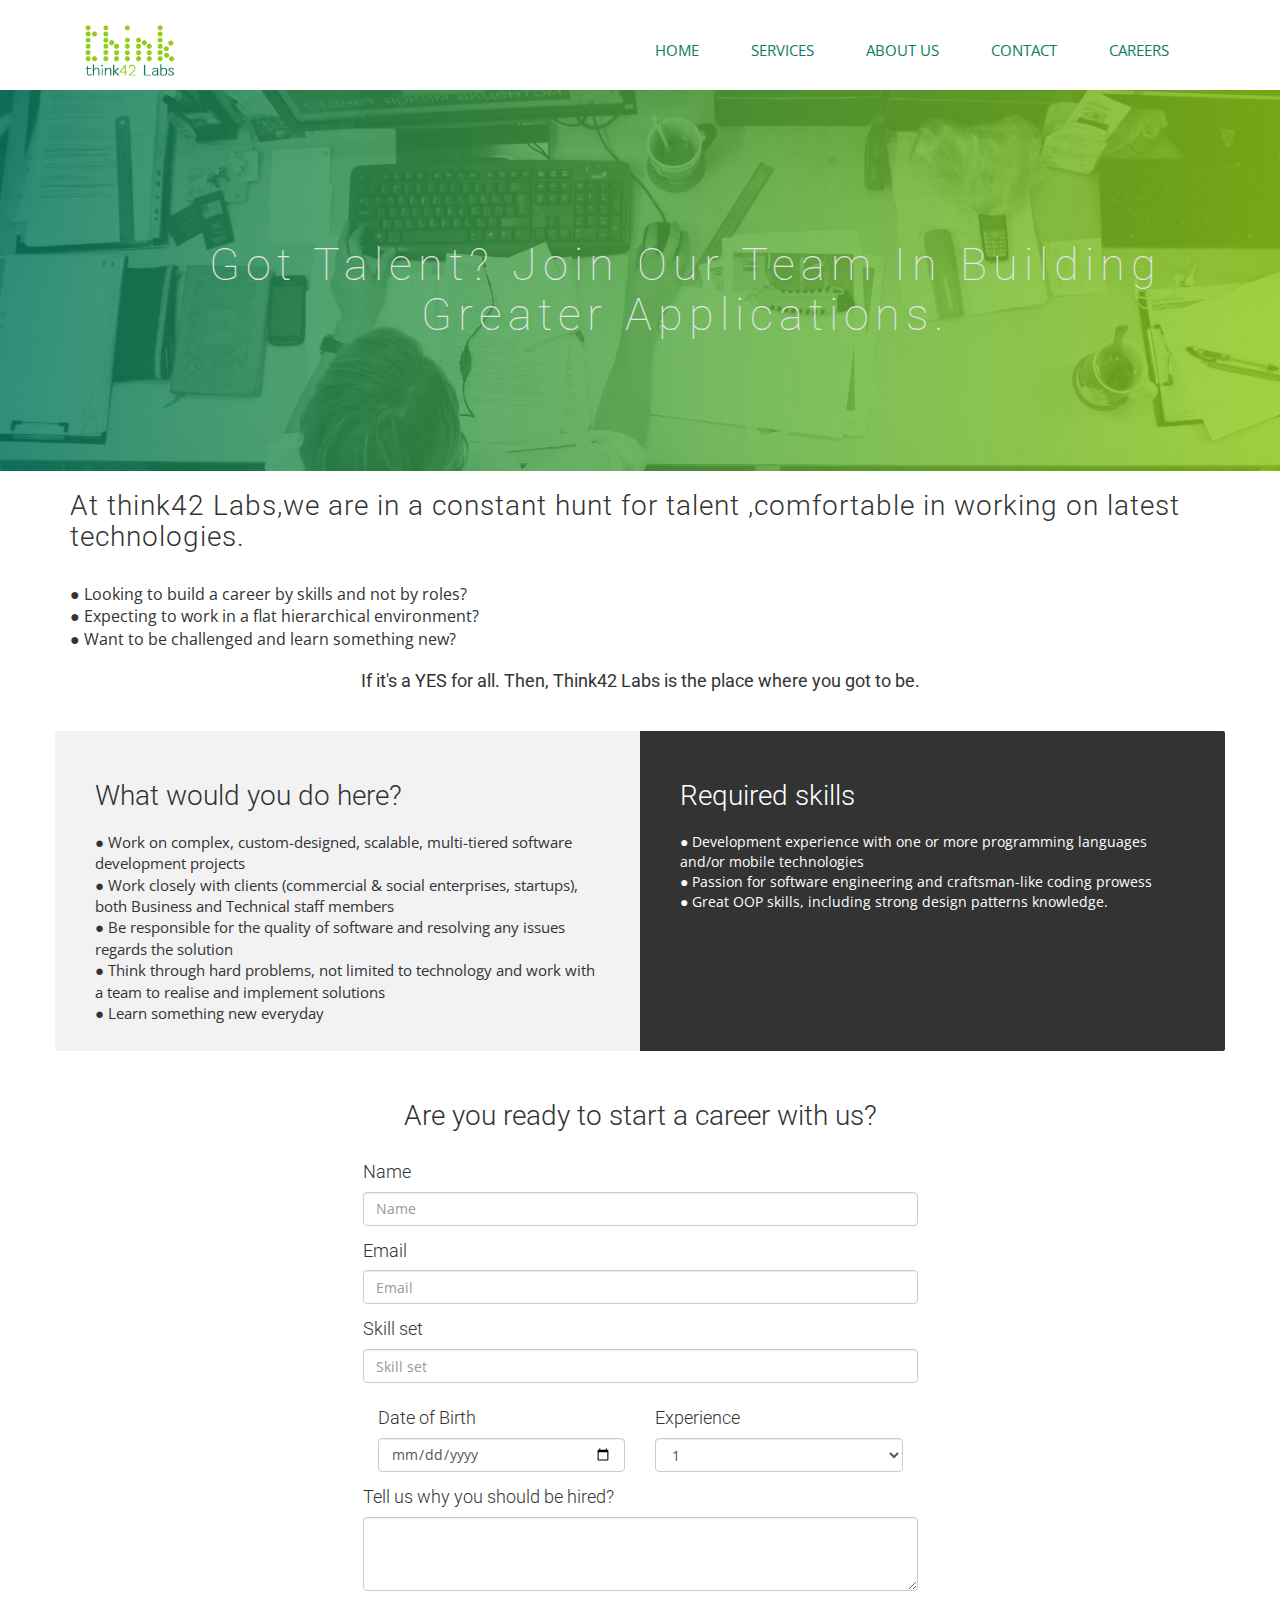
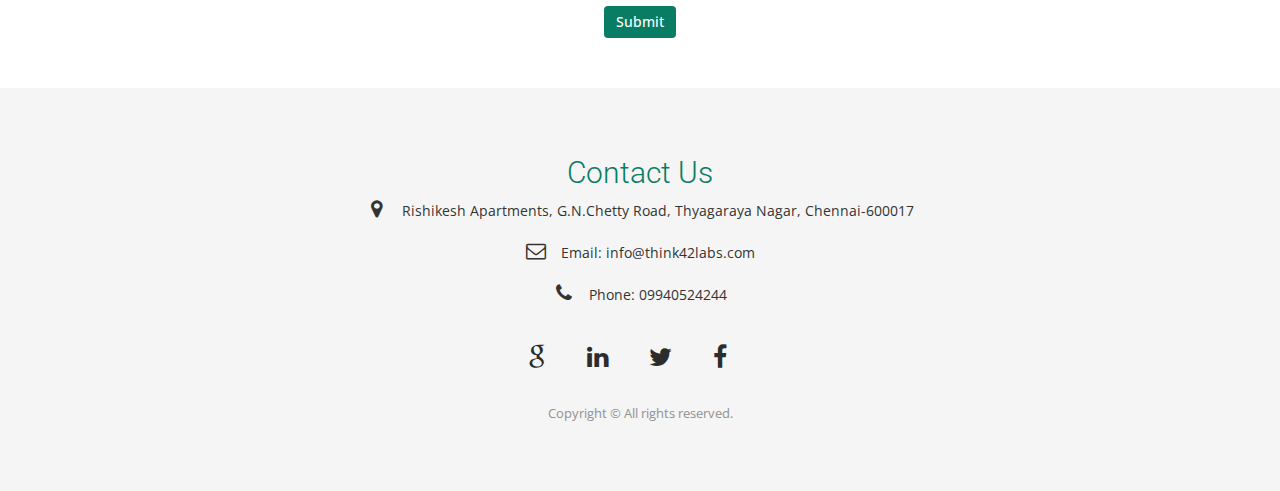
==== careers.html @ 30d7de70 "career page" ====
<!DOCTYPE html>
<html class="no-js">
  <head>
    <meta charset="utf-8">
    <meta http-equiv="X-UA-Compatible" content="IE=edge">
    <title>think42 Labs</title>
    <meta name="description" content="">
    <meta name="viewport" content="width=device-width, initial-scale=1">
    <!-- Place favicon.ico and apple-touch-icon.png in the root directory -->
    
    <!-- CSS -->
    <link rel="stylesheet" href="css/owl.carousel.css">
    <link rel="stylesheet" href="css/bootstrap.min.css">
    <link rel="stylesheet" href="css/font-awesome.min.css">
    <link rel="stylesheet" href="css/style.css">
    <link rel="stylesheet" href="css/ionicons.min.css">
    <link rel="stylesheet" href="css/animate.css">
    <link rel="stylesheet" href="css/responsive.css">
    
    <!-- Js -->
    <script src="js/vendor/modernizr-2.6.2.min.js"></script>
    <script src="https://ajax.googleapis.com/ajax/libs/jquery/1.10.2/jquery.min.js"></script>
    <script src="js/bootstrap.min.js"></script>
    <script src="js/owl.carousel.min.js"></script>
    <script src="js/min/waypoints.min.js"></script>
    <script src="js/jquery.counterup.js"></script>
    <script src="js/plugins.js"></script>
    <script src="js/main.js"></script>
  </head>
  <body>




    <!-- Header Start -->
    <header>
        <div class="container">
            <div class="row">
                <div class="col-md-12">
                            <!-- header Nav Start -->
                    <nav class="navbar navbar-default">
                      <div class="container-fluid">
                        <!-- Brand and toggle get grouped for better mobile display -->
                        <div class="navbar-header">
                          <button type="button" class="navbar-toggle collapsed" data-toggle="collapse" data-target="#bs-example-navbar-collapse-1">
                            <span class="sr-only">Toggle navigation</span>
                            <span class="icon-bar"></span>
                            <span class="icon-bar"></span>
                            <span class="icon-bar"></span>
                          </button>
                          <a class="navbar-brand" href="index.html">
                              <img src="img/unnamed.png" alt="Logo" width=90px>
                          </a>
                        </div>

                        <!-- Collect the nav links, forms, and other content for toggling -->
                        <div class="collapse navbar-collapse" id="bs-example-navbar-collapse-1">
                          <ul class="nav navbar-nav navbar-right">
                            <li><a href="index.html">Home</a></li>
                            <li><a href="work.html">Services</a></li>
                            <li><a href="index.html#intro">About us</a></li>
                            <li><a href="#contact">Contact</a></li>
                            <li><a href="careers.html">Careers</a></li>
                            </li>
                          </ul>
                        </div><!-- /.navbar-collapse -->
                      </div><!-- /.container-fluid -->
                    </nav>
                </div>
            </div>
        </div>
    </header><!-- header close -->
    
        <!-- Slider Start -->
    <section id="global-header">
        <div class="container">
            <div class="row">
                <div class="col-md-12">
                    <div class="block">
                        <h1>Got talent? Join our team in building greater applications.</h1>
                    </div>
                </div>
            </div>
        </div>
    </section>


    <!-- Portfolio Start -->
    <section id="initial">
        <div class="container">
            <div class="row">
              <div class="col-md-12">
                <div class="block">
                  <div class="careers-title">
                    <h3>At think42 Labs,we are in a constant hunt for talent ,comfortable in working on latest technologies.</h3>
                  </div>
                  <div class="careers-body">
                    <p>
                      <ul>
                        <li>● Looking to build a career by skills and not by roles? <br></li>
                        <li>● Expecting to work in a flat hierarchical environment? <br></li>
                        <li>● Want to be challenged and learn something new?  <br></li>
                      </ul>
                     </p> 
                     <h4>If it's a YES for all. Then, Think42 Labs is the place where you got to be.</h4>
                  </div>
                </div>
              </div>
            </div>
        </div>
    </section>

    <section id="career-abt">
      <div class="container">
        <div class="row">
         
          <div class="col-md-6 dohere">
              
              <div class="section-title ">
                <h3>What would you do here?</h3>
              </div>
                <p>
                  <ul>
                    <li>● Work on complex, custom-designed, scalable, multi-tiered software development projects</li>
                    
                    <li>● Work closely with clients (commercial & social enterprises, startups), both Business and Technical staff members</li>
                    
                    <li>● Be responsible for the quality of software and resolving any issues regards the solution<li>
                    
                    <li>● Think through hard problems, not limited to technology and work with a team to realise and implement solutions</li>
                    
                    <li>● Learn something new everyday</li>
                  </ul>
                </p>

          </div><!-- .col-md-6 close -->
         
          <div class="col-md-6 req">
              
              <div class="section-title ">
                <h3>Required skills</h3>
              </div>
                
                <p>
                  <ul>
                    <li>● Development experience with one or more programming languages and/or mobile technologies </li>
                    <li>● Passion for software engineering and craftsman-like coding prowess </li>
                    <li>● Great OOP skills, including strong design patterns knowledge.</li>
                    </ul>
                </p>

          </div>

        </div>
      </div>
    </section>


    <section id="career-form">
      <div class="container">
        <div class="row">
          <div class="section-title">
            <h3><center>Are you ready to start a career with us?</center></h3>
          </div>

          <div class="col-md-6 center-block">
                <form>
                    <div class="form-group">
                      <h4>Name</h4>
                      <input type="text" class="form-control" placeholder="Name">
                    </div>
                    <div class="form-group">
                      <h4>Email</h4>
                      <input type="text" class="form-control" placeholder="Email">
                    </div>
                    <div class="form-group">
                      <h4>Skill set</h4>
                      <input type="text" class="form-control" placeholder="Skill set">
                    </div>

                    <div class="form-group col-sm-6">
                      <h4>Date of Birth</h4>
                      <input type="date" class="form-control" placeholder="Date of Birth">
                    </div>
                    <div class="form-group col-sm-6">
                      <h4>Experience</h4>
                      <select class="form-control">
                        <option>1</option>
                        <option>2</option>
                        <option>3</option>
                        <option>4</option>
                        <option>5</option>
                      </select>
                    </div>
                    <div class="form-group">
                      <h4>Tell us why you should be hired?</h4>
                      <textarea class="form-control" rows="3"></textarea>
                    </div>

                    <input class="btn btn-default center-block" type="submit" value="Submit">
                </form>
          </div>
        </div>
      </div>
    </section>

 

    <!-- footer Start -->
    <footer id="contact">
      <div class="container">
        <div class="row">
          <div class="col-md-12">
            <div class="contact">
              <div class="block">
                  <h2>Contact Us</h2>
                  <ul class="address-block">
                    <li>
                      <i class="fa fa-map-marker"></i>Rishikesh Apartments, G.N.Chetty Road, Thyagaraya Nagar, Chennai-600017
                    </li>
                    <li>
                      <i class="fa fa-envelope-o"></i>Email: info@think42labs.com
                    </li>
                    <li>
                      <i class="fa fa-phone"></i>Phone: 09940524244
                    </li>
                  </ul>

                  <ul class="social-icons">
                    <li>
                      <a href=""><i class="fa fa-google"></i></a>
                    </li>
                    <li>
                      <a href=""><i class="fa fa-linkedin"></i></a>
                    </li>
                    <li>
                      <a href=""><i class="fa fa-twitter"></i></a>
                    </li>
                    <li>
                      <a href=""><i class="fa fa-facebook"></i></a>
                    </li>
                  </ul>
                </div>
              </div>
            </div>
          </div>
        
        <div class="row">
          <div class="col-md-12">
            <!--div class="footer-manu">
              <ul>
                <li><a href="#">Terms & Conditions</a></li>
              </ul>
            </div-->
            <p>Copyright &copy; All rights reserved.</p>
          </div>
        </div>
      </div>
    </footer>



    </body>
</html>
---- css/style.css ----
@import url(https://fonts.googleapis.com/css?family=Open+Sans:400,300,600);
@import url(https://fonts.googleapis.com/css?family=Roboto:400,100,300,500,700);
@import url(https://fonts.googleapis.com/css?family=Volkhov:400italic);
/* var text-decoration */
/*--
	Common Css
--*/
body {
  font-family: 'Open Sans', sans-serif;
  -webkit-font-smoothing: antialiased;
  overflow-x:hidden!important;
  width: auto!important; 
}
h1,
h2,
h3,
h4,
h5,
h6 {
  font-family: 'Roboto', sans-serif;
}
h2 {
  font-size: 30px;
  font-weight: 400;
}
h3 {
  font-size: 28px;
  font-weight: 300;
}
p {
  font-size: 15px;
  line-height: 28px;
}
ul {
  padding: 0;
  margin: 0;
  list-style: none;
}
a,
a:active,
a:focus,
a:active {
  text-decoration: none !important;
}
.section-title {
  margin-bottom: 70px;
}
.section-title h2 {
  
  font-size: 28px;
  font-weight: 300;
}
.section-title p {
  font-family: 'Volkhov', serif;
  font-style: italic;
  color: #666;
}
/*--
	Header Start 
--*/
header {
  background: #fff;
  padding: 20px 0;

}
header .navbar {
  margin-bottom: 0px;
  border: 0px;
}
header .navbar-brand {
  padding-top: 5px;
}
header .navbar-default {
  background: none;
  border: 0px;
}
header .navbar-default .navbar-nav {
  padding-top: 10px;
}
header .navbar-default .navbar-nav li a {
  color: #087d63;
  padding: 10px 26px;
  font-size: 15px;
  text-transform: uppercase;
}
header .navbar-default .navbar-nav li a:hover {
  color: #94cf1b;
  font-weight: bold;
}
/*---------------------------------------------
					Index Start 
-----------------------------------------------*/
/*--
	Slider Start 
--*/
#slider {
  background: url("../img/9.jpeg") no-repeat;
  background-size: cover;
  background-attachment: fixed;
  background-position: 10% 0%;
  padding: 200px 0 280px 0;
  position: relative;
}
#slider:before {
  content: "";
  position: absolute;
  left: 0;
  top: 0;
  bottom: 0;
  right: 0;
  width: 100%;
  height: 100%;
  background: linear-gradient(to left, #94cf1b, #087d63);
  opacity: 0.8;
}
#slider .block {
  color: #E3E3E4;
}
#slider .block h1 {
  font-family: 'Roboto', sans-serif;
  font-weight: 300;
  font-size: 45px;
  line-height: 60px;
  letter-spacing: 10px;
  padding-bottom: 20px;
}
#slider .block p {
  font-size: 23px;
  line-height: 40px;
  font-family: 'Roboto', sans-serif;
  font-weight: 200;
  letter-spacing: 3px;
}
/*--
	wrapper Start 
--*/
#intro {
  padding: 100px 0;
}
#intro .block h2 {
  padding-top: 35px;
  line-height: 27px;
  margin: 0;
  color: #087d63;
}
#intro .block p {
  color: #7B7B7B;
  padding-top: 20px;
}
#intro .block img {
  padding-left: 40px;
  width: 100%;
}
#intro .section-title {
  margin-bottom: 0px;
}
#intro .section-title p {
  padding-top: 20px;
}
/*--
	service Start 
--*/
#service {
  text-align: center;
  padding: 90px 0;
}
#service .service-item {
  padding-bottom: 30px;
  background-color: #fff;
  margin-top: 25px;
  border: 1px solid rgba(0, 0, 0, 0.1);
}
#service .service-item i {
  font-size: 60px;
  color: #95d01f;
}
#service .service-item h4 {
  padding-top: 20px;
  margin: 0;
  color: #95d01f;
}
#service .service-item p {
  color: #000;
  padding-top: 10px;
  margin: 0;
  font-size: 14px;
  line-height: 1.8;
}
#service .section-title{
  color: #95d01f!important;
  margin-bottom: 0px!important;
}
/*--
	call-to-action Start 
--*/
#call-to-action {
  background: url("../img/call-to-action-bg.jpg") no-repeat;
  background-size: cover;
  background-attachment: fixed;
  padding: 70px 0px;
  position: relative;
  text-align: center;
  background: linear-gradient(to left, #94cf1b, #087d63);
  color: #fff;
}
#call-to-action:before {
  content: "";
  position: absolute;
  left: 0;
  right: 0;
  top: 0;
  bottom: 0;
  width: 100%;
  height: 100%;
  background: linear-gradient(to left, #94cf1b, #087d63);
  opacity: 0.8;
}
#call-to-action h2 {
  padding-bottom: 20px;
  line-height: 33px;
  margin: 0;
  font-size: 30px;
  font-weight: 300;
}
#call-to-action p {
  font-size: 14px;
  line-height: 1.6;
}
#call-to-action .btn-call-to-action {
  padding: 15px 35px;
  border: none;
  background-color: #fff;
  font-size: 15px;
  color: #333333;
  margin-top: 30px;
}
/*--
	Feature Start 
--*/
#feature {
  background: url("../img/featue-bg.jpg");
  background-position: 50% 94px;
  width: 100%;
  display: block;
  position: relative;
  overflow: visible;
  background-attachment: fixed;
  background-repeat: no-repeat;
  background-position: center center;
  background-color: #fff;
  -webkit-background-size: cover;
  -moz-background-size: cover;
  -o-background-size: cover;
  background-size: cover;
  -webkit-box-sizing: border-box;
  -moz-box-sizing: border-box;
  box-sizing: border-box;
  -webkit-backface-visibility: hidden;
  backface-visibility: hidden;
  padding: 100px 0;
}
#feature h2 {
  font-size: 28px;
  font-weight: 300;
  color: #95d01f;
  margin-bottom: 30px;
}
#feature p {
  color: #000;
  margin-bottom: 20px;
}
#feature .btn-view-works {
  background: #655E7A;
  color: #fff;
  padding: 10px 20px;
}
/*--
	content Start 
--*/
#testimonial {
  padding: 100px 0;
}
#testimonial .block h2 {
  line-height: 27px;
  color: #5C5C5C;
  padding-top: 110px;
}
#testimonial .block p {
  padding-top: 50px;
  color: #7B7B7B;
}
#testimonial .counter-box li {
  width: 50%;
  float: left;
  text-align: center;
  margin: 30px 0 30px;
}
#testimonial .counter-box li i {
  font-size: 35px;
}
#testimonial .counter-box li h4 {
  font-size: 30px;
  font-weight: bold;
}
#testimonial .counter-box li span {
  color: #555;
}
#testimonial .testimonial-carousel {
  text-align: center;
  width: 75%;
  border: 1px solid #DEDEDE;
  padding: 24px;
  margin: 0 auto;
}
#testimonial .testimonial-carousel img {
  padding-bottom: 38px;
}
#testimonial .testimonial-carousel p {
  line-height: 28px;
  font-weight: 300;
  padding-bottom: 20px;
}
#testimonial .testimonial-carousel .user img {
  padding-bottom: 0px;
  border-radius: 500px;
}
#testimonial .testimonial-carousel .user p {
  padding-bottom: 0;
  font-size: 12px;
  line-height: 20px;
  color: #353241;
}
#testimonial .testimonial-carousel .user p span {
  display: block;
  color: #353241;
  font-weight: 600;
}
#testimonial .testimonial-carousel .owl-carousel .owl-pagination div {
  border: 1px solid #1D1D1D;
  border-radius: 500px;
  display: inline-block;
  height: 10px;
  margin-right: 15px;
  width: 10px;
}
#testimonial .testimonial-carousel .owl-carousel .owl-pagination div.active {
  background: #5C5C5C;
  font-size: 30px;
  display: inline-block;
  border: 0px;
}
/*--
	features Start 
--*/
#clients-logo-section {
  padding-top: 30px;
  padding-bottom: 75px;
}
#clients-logo-section .clients-logo-img {
  padding: 0px 50px;
}
/*---------------------------------------------
					Work Start 
-----------------------------------------------*/
/*--
	Slider-work Start 
--*/
#global-header {
  background: url("../img/11.jpeg") no-repeat;
  background-size: cover;
  padding-top: 150px;
  padding-bottom: 107px;
  position: relative;
  background-attachment: fixed;
}
#global-header:before {
  content: "";
  position: absolute;
  left: 0;
  top: 0;
  bottom: 0;
  right: 0;
  width: 100%;
  height: 100%;
   background: linear-gradient(to left, #94cf1b, #087d63);
  opacity: 0.8;
}
#global-header .block {
  color: #E3E3E4;
  margin: 0 auto;
  padding-left: 90px;
  text-align: center;
}
#global-header .block h1 {
  font-weight: 100;
  font-size: 45px;
  letter-spacing: 6px;
  padding-bottom: 15px;
  margin-top: 0;
  text-transform: capitalize;
}
#global-header .block p {
  font-size: 16px;
  font-weight: 300;
  letter-spacing: 1px;
  word-spacing: 3px;
}
/*--
	portfolio-work Start 
--*/
#portfolio-work {
  overflow: hidden;
  padding: 80px 0;
}
#portfolio-work .block .portfolio-menu {
  padding-bottom: 30px;
  text-align: center;

}
#portfolio-work .block .portfolio-menu >h2{
  font-weight: 300;
  font-size: 28px;
  color:#087d63;
  text-transform: uppercase;
  
}
#portfolio-work .block .portfolio-menu ul {
  border: 1px solid #999999;
  display: inline-block;
  margin-bottom: 40px;
}
#portfolio-work .block .portfolio-menu ul li {
  display: inline-block;
  padding: 0px 25px;
  cursor: pointer;
  font-size: 15px;
  line-height: 40px;
  font-weight: 300;
  color: #333333;
  text-transform: capitalize;
  position: relative;
  
}
#portfolio-work .block .portfolio-menu ul .active {
  color: #655E7A;
  position: relative;
}
#portfolio-work .block .portfolio-menu ul .active:before {
  content: "\f0d7";
  position: absolute;
  font-family: 'FontAwesome';
  bottom: -18px;
  font-size: 30px;
  width: 20px;
  left: 0px;
  right: 0px;
  top: 23px;
  margin: 0 auto;
  color: #fff;
  text-shadow: 0 1px 0px rgba(0, 0, 0, 0.9);
  -webkit-transition: all 0.4s ease-in-out;
  -moz-transition: all 0.4s ease-in-out;
  -o-transition: all 0.4s ease-in-out;
  -ms-transition: all 0.4s ease-in-out;
  transition: all 0.4s ease-in-out;
}
#portfolio-work .block .portfolio-menu ul li:hover:before {
  content: "\f0d7";
  position: absolute;
  font-family: 'FontAwesome';
  bottom: -18px;
  font-size: 30px;
  width: 20px;
  left: 0px;
  right: 0px;
  top: 24px;
  margin: 0 auto;
  color: #fff;
  text-shadow: 0 1px 0px rgba(0, 0, 0, 0.9);
  -webkit-transition: all 0.4s ease-in-out;
  -moz-transition: all 0.4s ease-in-out;
  -o-transition: all 0.4s ease-in-out;
  -ms-transition: all 0.4s ease-in-out;
  transition: all 0.4s ease-in-out;
}
#portfolio-work .block .portfolio-contant ul li {
  float: left;
  width: 23.5%;
  overflow: hidden;
  margin: 6px;
  position: relative;
   border: 1px solid rgba(0, 0, 0, 0.1);
}
#portfolio-work .block .portfolio-contant ul li:hover .overly {
  opacity: 1;
}
#portfolio-work .block .portfolio-contant ul li:hover .position-center {
  position: absolute;
  top: 50%;
  -webkit-transform: translate(0%, -50%);
  -moz-transform: translate(0%, -50%);
  -ms-transform: translate(0%, -50%);
  transform: translate(0%, -50%);
}
#portfolio-work .block .portfolio-contant ul li a {
  display: block;
  color: #fff;
}
#portfolio-work .block .portfolio-contant ul li a h2 {
  font-size: 22px;
  text-transform: uppercase;
  letter-spacing: 1px;
}
#portfolio-work .block .portfolio-contant ul li a p {
  font-size: 15px;
}
#portfolio-work .block .portfolio-contant ul li a span {
  font-style: italic;
  font-size: 13px;
  color: #655E7A;
}
#portfolio-work .block .portfolio-contant ul img {
  width: 100%;
  height: auto;
}
#portfolio-work .block .portfolio-contant .overly {
  position: absolute;
  top: 0;
  bottom: 0;
  right: 0;
  left: 0;
  background: rgba(0, 0, 0, 0.9);
  opacity: 0;
  -webkit-transition: .3s all;
  -o-transition: .3s all;
  transition: .3s all;
  text-align: center;
}
#portfolio-work .block .portfolio-contant .position-center {
  position: absolute;
  top: 50%;
  left: 10%;
  -webkit-transform: translate(0%, 50%);
  -moz-transform: translate(0%, 50%);
  -ms-transform: translate(0%, 50%);
  transform: translate(0%, 50%);
  -webkit-transition: .5s all;
  -o-transition: .5s all;
  transition: .5s all;
}
#portfolio-work .block .mix {
  display: none;
}


/*--
	wrapper-work Start 
--*/
#wrapper-work {
  overflow: hidden;
  padding-top: 100px;
}
#wrapper-work ul li {
  width: 50%;
  float: left;
  position: relative;
}
#wrapper-work ul li img {
  width: 100%;
  height: 100%;
}
#wrapper-work ul li .items-text {
  position: absolute;
  top: 0;
  bottom: 0;
  left: 0;
  right: 0;
  width: 100%;
  height: 100%;
  color: #fff;
  background: rgba(0, 0, 0, 0.6);
  padding-left: 44px;
  padding-top: 140px;
}
#wrapper-work ul li .items-text h2 {
  padding-bottom: 28px;
  padding-top: 75px;
  position: relative;
}
#wrapper-work ul li .items-text h2:before {
  content: "";
  position: absolute;
  left: 0;
  bottom: 0;
  width: 75px;
  height: 3px;
  background: #fff;
}
#wrapper-work ul li .items-text p {
  padding-top: 30px;
  font-size: 16px;
  line-height: 27px;
  font-weight: 300;
  padding-right: 80px;
}
/*--
	features-work Start 
--*/
#features-work {
  padding-top: 50px;
  padding-bottom: 75px;
}
#features-work .block ul li {
  width: 19%;
  text-align: center;
  display: inline-block;
  padding: 40px 0px;
}
/*---------------------------------------------
					Work Close 
-----------------------------------------------*/
/*=============================================*/
/*---------------------------------------------
					 Contact Start 
-----------------------------------------------*/
/*--
	slider-contact Start 
--*/
#slider-contact {
  background: url("../img/slider-bg2.jpg") no-repeat;
  background-size: cover;
  padding-top: 150px;
  padding-bottom: 107px;
  position: relative;
}
#slider-contact:before {
  content: "";
  position: absolute;
  left: 0;
  top: 0;
  bottom: 0;
  right: 0;
  width: 100%;
  height: 100%;
  background: linear-gradient(to left, #928dab, #1f1c2c 70%);
  opacity: 0.8;
}
#slider-contact .block {
  color: #E3E3E4;
  margin: 0 auto;
  padding-left: 90px;
}
#slider-contact .block h1 {
  font-family: 'Roboto', sans-serif;
  font-weight: 100;
  font-size: 45px;
  line-height: 60px;
  letter-spacing: 6px;
  padding-bottom: 15px;
}
#slider-contact .block p {
  font-size: 23px;
  line-height: 40px;
  font-family: 'Roboto', sans-serif;
  font-weight: 300;
  letter-spacing: 1px;
  word-spacing: 3px;
}
/*--
	contact-form Start 
--*/
#contact-form {
  padding-top: 70px;
  padding-bottom: 35px;
}
#contact-form .block form .form-group {
  padding-bottom: 15px;
  margin: 0px;
}
#contact-form .block form .form-group .form-control {
  background: #F6F8FA;
  height: 60px;
  border: 1px solid #EEF2F6;
  box-shadow: none;
  width: 100%;
}
#contact-form .block form .form-group-2 {
  padding-bottom: 15px;
  margin: 0px;
}
#contact-form .block form .form-group-2 textarea {
  background: #F6F8FA;
  height: 135px;
  border: 1px solid #EEF2F6;
  box-shadow: none;
  width: 100%;
}
#contact-form .block button {
  width: 100%;
  height: 60px;
  background: #47424C;
  border: none;
  color: #fff;
  font-family: 'Open Sans', sans-serif;
  font-size: 18px;
}
/*--
	wrapper-contact Start 
--*/
.address-block li {
  margin-bottom: 20px;
}
.address-block li i {
  margin-right: 15px;
  font-size: 20px;
  width: 20px;
}
.social-icons {
  margin-top: 40px;
}
.social-icons li {
  display: inline-block;
  margin: 0 6px;
}
.social-icons a {
  display: inline-block;
}
.social-icons i {
  color: #2C2C2C;
  margin-right: 25px;
  font-size: 25px;
}
.google-map {
  position: relative;
}
.google-map #map {
  width: 100%;
  height: 300px;
  background-color: #ff432e;
}
#contact-box {
  padding-top: 35px;
  padding-bottom: 58px;
}
#contact-box .block img {
  width: 100%;
}
#contact-box .block h2 {
  font-family: 'Open Sans', sans-serif;
  font-weight: 300;
  color: #000;
  font-size: 28px;
  padding-bottom: 30px;
}
#contact-box .block p {
  color: #5C5C5C;
  display: block;
}
/*--
	features-contact Start 
--*/
#features-contact {
  padding-top: 50px;
  padding-bottom: 75px;
}
#features-contact .block ul li {
  width: 19%;
  text-align: center;
  display: inline-block;
  padding: 40px 0px;
}
/*---------------------------------------------
					Contact Close 
-----------------------------------------------*/
/*--------- Heading------------*/
.heading {
  padding-bottom: 60px;
  text-align: center;
}
.heading h2 {
  color: #000;
  font-size: 30px;
  line-height: 40px;
  font-weight: 400;
}
.heading p {
  font-size: 18px;
  line-height: 40px;
  color: #292929;
  font-weight: 300;
}
/*---------------------------*/
/*--
	footer Start 
--*/
footer {
  background: #F5F5F5;
  text-align: center;
  padding-top: 48px;
  padding-bottom: 55px;
}
footer p {
  font-size: 13px;
  line-height: 25px;
  color: #919191;
}
footer a {
  color: #595959;
}
footer .footer-manu {
  padding-bottom: 25px;
}
footer .footer-manu ul {
  margin: 0px;
  padding: 0px;
}
footer .footer-manu ul li {
  display: inline-block;
  padding: 0px 20px;
}
footer .footer-manu ul li a {
  display: inline-block;
  color: #494949;
}
footer .footer-manu ul li a:hover {
  color: #000;
}

.contact .block{
  padding-bottom: 30px;
}
.contact .block >h2{
  color: #087d63;
  font-weight: 300;
}

//for navbar icon

#nav-toggle
{ position: absolute; left: 50%; top: 50%; }

#nav-toggle
 { cursor: pointer; padding: 10px 35px 16px 0px; }

#nav-toggle span, #nav-toggle span:before, #nav-toggle span:after 
{  cursor: pointer;  border-radius: 3px;  height: 4px;  width: 30px;  background: #087d63;  position: absolute;  display: block;  content: '';}

#nav-toggle span:before {  top: -10px; }#nav-toggle span:after {  bottom: -10px;}

#nav-toggle span, #nav-toggle span:before, #nav-toggle span:after {  transition: all 500ms ease-in-out;}

#nav-toggle.active span {  background-color: transparent;}

#nav-toggle.active span:before, #nav-toggle.active span:after {  top: 0;}#nav-toggle.active span:before {  transform: rotate(45deg);}

#nav-toggle.active span:after {  transform: rotate(-45deg);}



#initial{
  padding-bottom: 30px;
}
.careers-title {
  font-weight:300;
  letter-spacing: 1px; 
  padding-bottom: 10px;
}
.careers-body{
   
}
.careers-body{
  font-size: 16px;
  color: #333;
}
.careers-body h4{
  padding-top: 10px;
  font-weight: 400;
   text-align: center;
} 

.dohere{
  font-size: 15px;
  background-color:#f2f2f2;
  padding: 30px 40px 30px 40px;
  border-radius: 2px 0px 0px 2px;
}
@media(min-width: 960px){
  .dohere{
    height: 320px;
  }
}

.req{
  border-radius: 0px 2px 2px 0px;
   padding: 30px 40px 30px 40px;
  background-color: #333;
  color: #fff;
}

@media(min-width: 960px){
  .req{
    height: 320px;
  }
}

#career-abt .section-title{
  margin-bottom: 20px;
}

#career-form{
  margin-top: 30px;
  margin-bottom: 50px;
  background-color: #fff;
}

#career-form .section-title{
  margin-bottom: 30px;
}
.center-block{
  float: none;
}

#career-form h4{
  font-weight: 300;
}

.btn{
  background-color:#087d63 ;
  color: #fff;
  border: none;
  font-weight: 500;
}
.btn:hover,.btn:active,.btn:focus{
  
  background-color: #94cf1b;
  color: #fff;

}
---- css/responsive.css ----
/*		Default Layout: 992px. 
		Gutters: 24px.
		Outer margins: 48px.
		Leftover space for scrollbars @1024px: 32px.
-------------------------------------------------------------------------------
cols    1     2      3      4      5      6      7      8      9      10
px      68    160    252    344    436    528    620    712    804    896    */
/*		Tablet Layout: 768px.
		Gutters: 24px.
		Outer margins: 28px.
		Inherits styles from: Default Layout.
-----------------------------------------------------------------
cols    1     2      3      4      5      6      7      8
px      68    160    252    344    436    528    620    712    */
@media only screen and (min-width: 768px) and (max-width: 991px) {
  /*---------------------------------------------
					Index Start 
-----------------------------------------------*/
  /*--
	wrapper Start 
--*/
  #wrapper {
    text-align: center;
  }
  #wrapper .block img {
    padding-top: 100px;
    width: 50%;
  }
  /*--
	content Start 
--*/
  #content {
    text-align: center;
  }
  #content .block {
    padding-bottom: 100px;
  }
  /*--
	features Start 
--*/
  #features {
    text-align: center;
  }
  /*--
	footer Start 
--*/
  footer .navbar {
    margin-bottom: 0px;
    border: 0px;
    min-height: 40px;
  }
  footer .navbar-default {
    border: 0px;
    width: 68%;
  }
  footer .navbar-default .navbar-nav li a {
    color: #494949;
    padding: 10px 10px;
    font-size: 15px;
  }
  footer .navbar-default .navbar-nav li a:hover {
    color: #000;
  }
  /*---------------------------------------------
					Index Close 
-----------------------------------------------*/
  /*=============================================*/
  /*---------------------------------------------
					Work Start 
-----------------------------------------------*/
  /*--
	slider-work Start 
--*/
  #slider-work .block h1 {
    font-size: 28px;
  }
  #slider-work .block p {
    font-size: 15px;
  }
  /*--
	portfolio Start 
--*/
  #portfolio-work .block .portfolio-manu {
    padding-left: 0px;
  }
  #portfolio-work .block .portfolio-contant ul li a .img-heading {
    padding: 5px 0 5px 13px;
  }
  #portfolio-work .block .portfolio-contant ul li a .img-heading h2 {
    font-size: 20px;
    line-height: 25px;
  }
  #portfolio-work .block .portfolio-contant ul li a .img-heading p {
    font-size: 11px;
    line-height: 20px;
  }
  #portfolio-work .block .portfolio-contant ul li a .overlay {
    padding-left: 15px;
  }
  #portfolio-work .block .portfolio-contant ul li a .overlay h2 {
    padding-top: 30px;
    padding-bottom: 15px;
    font-size: 20px;
    line-height: 25px;
  }
  #portfolio-work .block .portfolio-contant ul li a .overlay p {
    font-size: 11px;
    line-height: 20px;
    padding-top: 15px;
  }
  /*--
	wrapper Start 
--*/
  #wrapper-work ul li .items-text {
    padding-top: 0;
    padding-left: 25px;
  }
  #wrapper-work ul li .items-text h2 {
    padding-bottom: 10px;
    padding-top: 40px;
  }
  #wrapper-work ul li .items-text p {
    font-size: 14px;
    line-height: 20px;
    padding-right: 30px;
  }
  /*--
	features Start 
--*/
  #features-work .block ul li {
    width: 49%;
  }
  /*---------------------------------------------
					Work close 
-----------------------------------------------*/
  /*=============================================*/
  /*---------------------------------------------
					contact start 
-----------------------------------------------*/
  #wrapper-contact .block {
    padding-bottom: 50px;
  }
  /*--
	features-contact Start 
--*/
  #features-contact .block ul li {
    width: 49%;
  }
  /*---------------------------------------------
					contact close 
-----------------------------------------------*/
  /*------------------*/
}
/*		Mobile Layout: 320px.
		Gutters: 24px.
		Outer margins: 34px.
		Inherits styles from: Default Layout.
---------------------------------------------
cols    1     2      3
px      68    160    252    */
@media only screen and (max-width: 767px) {
  /*---------------------------------------------
					Index Start 
-----------------------------------------------*/
  .heading {
    padding-left: 0px;
  }
  h2 {
    font-size: 18px;
  }
  p {
    font-size: 13px;
  }
  header .navbar-default .navbar-toggle {
   
    margin-bottom: 25px;
  }
  #slider {
    padding-top: 90px;
    padding-bottom: 100px;
  }
  #slider .block {
    padding-left: 0px;
  }
  #slider .block h1 {
    font-size: 20px;
  }
  #slider .block p {
    font-size: 13px;
  }
  /*--
	wrapper Start 
--*/
  #wrapper {
    text-align: center;
    padding-top: 70px;
    padding-bottom: 100px;
  }
  #wrapper .block img {
    padding-top: 100px;
    padding-left: 0px;
    width: 100%;
  }
  /*--
	service Start 
--*/
  #service {
    padding-top: 100px;
  }
  #service .thumbnail {
    padding-bottom: 70px;
  }
  /*--
	call-to-action Start 
--*/
  #call-to-action p {
    padding: 0px 0px 40px;
  }
  #call-to-action .btn {
    padding: 10px 20px;
    font-size: 15px;
  }
  /*--
	content Start 
--*/
  #content {
    text-align: center;
    padding-top: 70px;
  }
  #content .block {
    padding-bottom: 100px;
  }
  #content .block h2 {
    padding-top: 0px;
  }
  #content .block-bottom {
    padding: 0px;
  }
  #content .block-bottom .item-img {
    padding-left: 0px;
  }
  /*--
	features Start 
--*/
  #features .features-img {
    text-align: center;
  }
  /*---------------------------------------------
					Index Close 
-----------------------------------------------*/
  /*=============================================*/
  /*---------------------------------------------
					Work Start 
-----------------------------------------------*/
  #slider-work {
    padding-top: 100px;
    padding-bottom: 100px;
  }
  #slider-work .block {
    padding-left: 0px;
  }
  #slider-work .block h1 {
    font-size: 20px;
  }
  #slider-work .block p {
    font-size: 11px;
    line-height: 25px;
  }
  /*--
	portfolio Start 
--*/
  #portfolio-work .block .portfolio-manu {
    padding-left: 0px;
    text-align: center;
  }
  #portfolio-work .block .portfolio-manu ul li {
    padding: 0 8px;
  }
  #portfolio-work .block .portfolio-contant ul li {
    width: 100%;
  }
  #portfolio-work .block .portfolio-contant ul li a .img-heading {
    padding: 5px 0 5px 13px;
  }
  #portfolio-work .block .portfolio-contant ul li a .img-heading h2 {
    font-size: 20px;
    line-height: 25px;
  }
  #portfolio-work .block .portfolio-contant ul li a .img-heading p {
    font-size: 11px;
    line-height: 20px;
  }
  #portfolio-work .block .portfolio-contant ul li a .overlay {
    padding-left: 15px;
  }
  #portfolio-work .block .portfolio-contant ul li a .overlay h2 {
    padding-top: 65px;
    padding-bottom: 15px;
    font-size: 20px;
    line-height: 25px;
  }
  #portfolio-work .block .portfolio-contant ul li a .overlay p {
    font-size: 11px;
    line-height: 20px;
    padding-top: 15px;
    padding-right: 5px;
  }
  /*--
	wrapper Start 
--*/
  #wrapper-work ul li {
    float: none;
    width: 100%;
  }
  #wrapper-work ul li .items-text {
    padding-left: 15px;
    padding-top: 30px;
  }
  #wrapper-work ul li .items-text h2 {
    padding-top: 10px;
    padding-bottom: 15px;
    font-size: 20px;
    line-height: 25px;
  }
  #wrapper-work ul li .items-text p {
    font-size: 11px;
    line-height: 20px;
    padding-top: 15px;
  }
  /*--
	features Start 
--*/
  #features-work .block ul li {
    display: block;
    width: 100%;
  }
  /*---------------------------------------------
					Work close 
-----------------------------------------------*/
  /*=============================================*/
  /*---------------------------------------------
					contact Start 
-----------------------------------------------*/
  /*--
	slider-contact Start 
--*/
  #slider-contact {
    padding-top: 100px;
    padding-bottom: 100px;
  }
  #slider-contact .block {
    padding-left: 0px;
  }
  #slider-contact .block h1 {
    font-size: 20px;
  }
  #slider-contact .block p {
    font-size: 11px;
    line-height: 25px;
  }
  /*--
	wrapper-contact Start 
--*/
  #wrapper-contact .block {
    padding-bottom: 50px;
  }
  #wrapper-contact .block .location p {
    width: 100%;
  }
  #wrapper-contact .block .social-media-icon a i {
    padding-top: 30px;
  }
  /*--
	features-contact Start 
--*/
  #features-contact .block ul li {
    display: block;
    width: 100%;
  }
  /*---------------------------------------------
					contact close 
-----------------------------------------------*/
  /*--
	footer Start 
--*/
  footer .footer-manu {
    display: none;
  }
}
/*		Wide Mobile Layout: 480px.
		Gutters: 24px.
		Outer margins: 22px.
		Inherits styles from: Default Layout, Mobile Layout.
------------------------------------------------------------
cols    1     2      3      4      5
px      68    160    252    344    436    */
/*	Retina media query.
	Overrides styles for devices with a 
	device-pixel-ratio of 2+, such as iPhone 4.
-----------------------------------------------    */
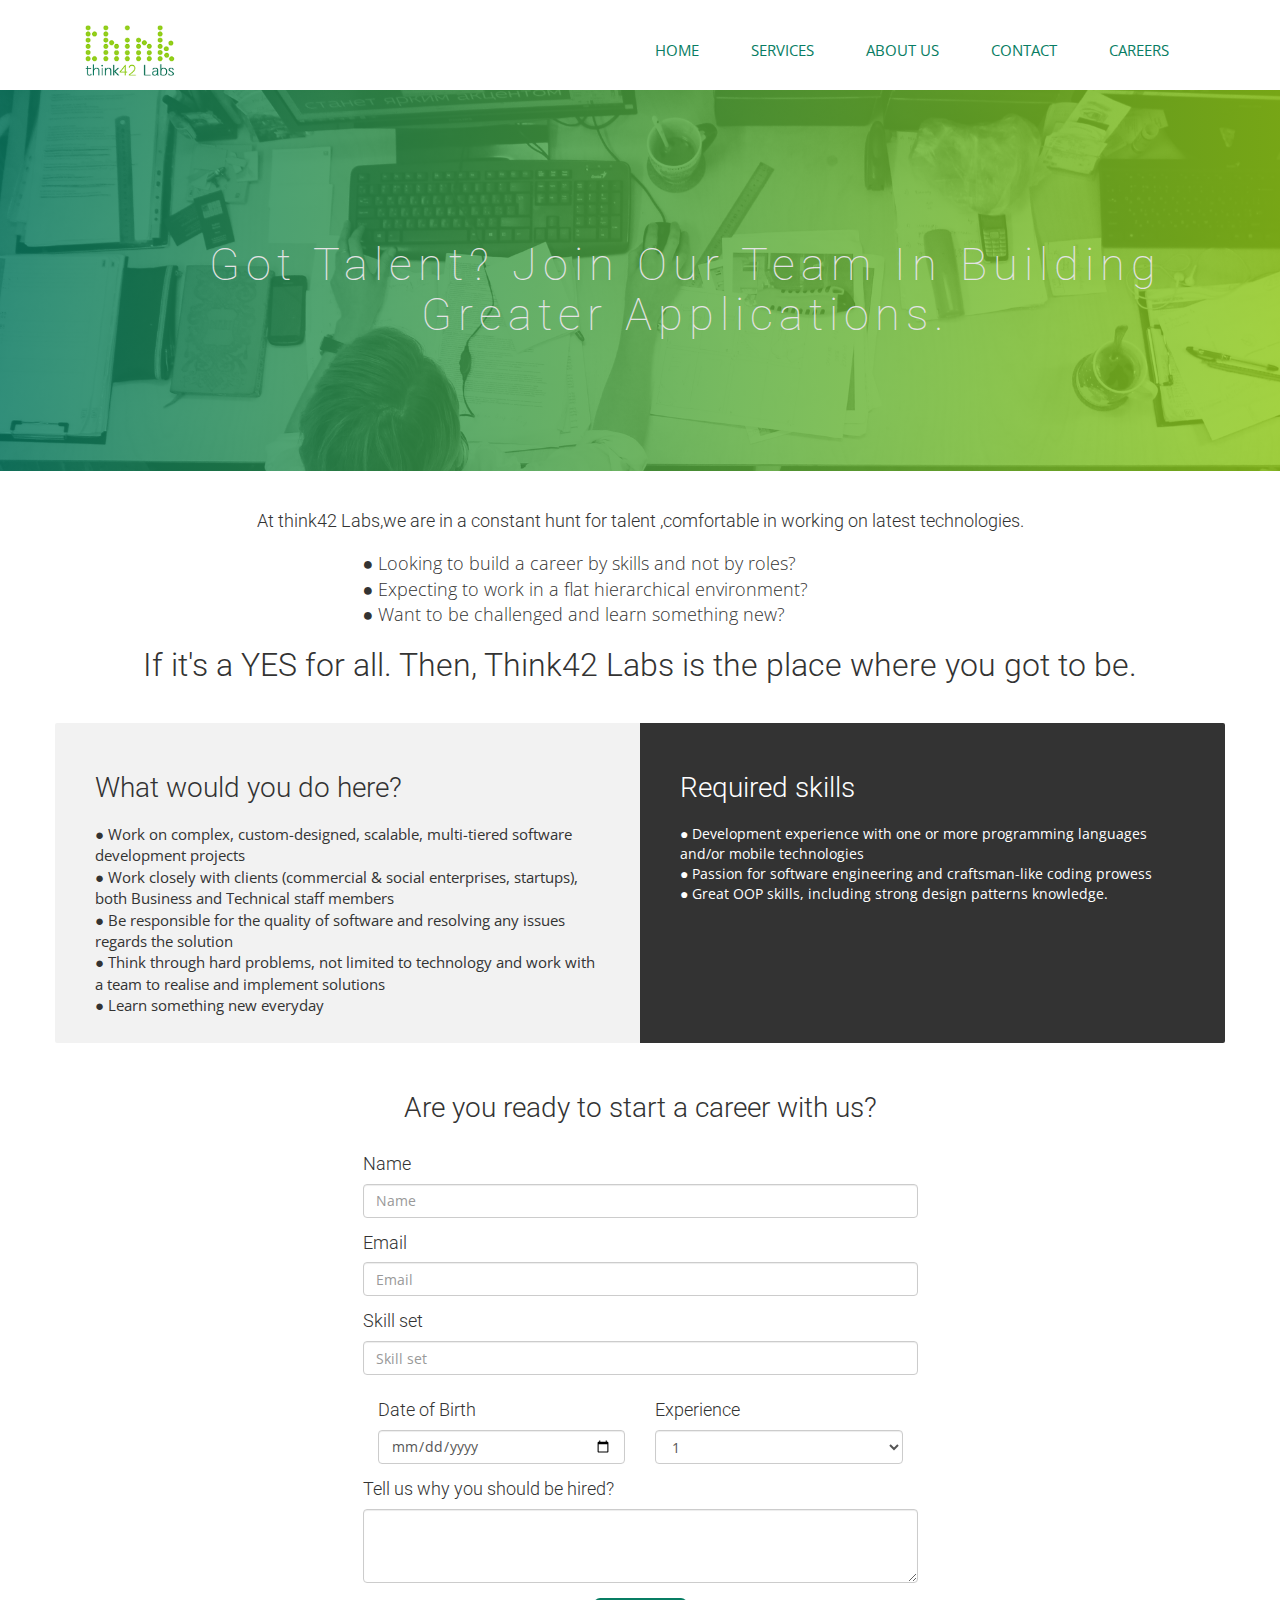
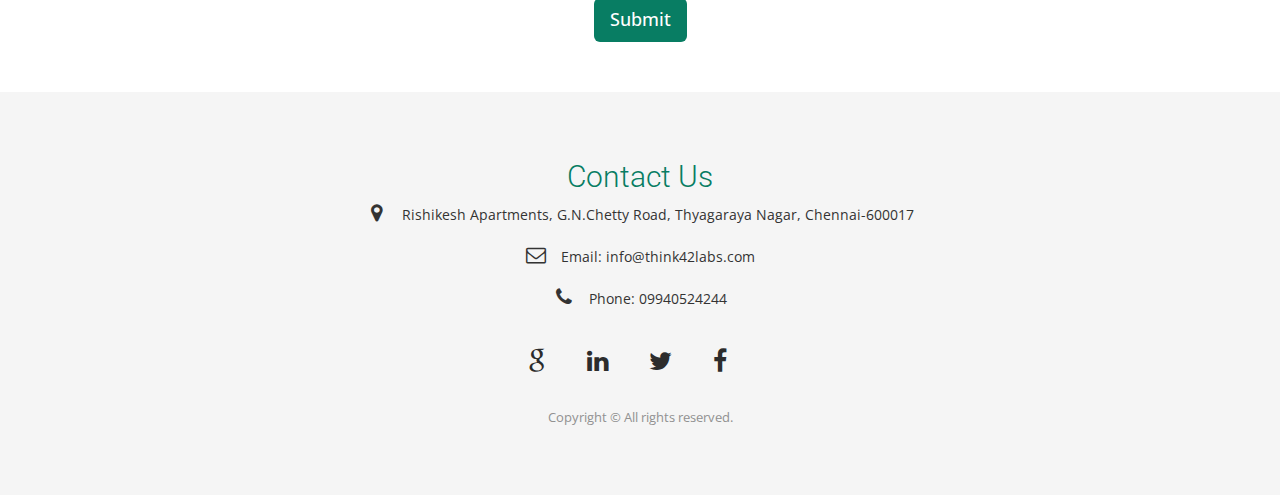
==== commit 48505f78: "last commit before review" ====
--- a/careers.html
+++ b/careers.html
@@ -7,6 +7,10 @@
     <meta name="description" content="">
     <meta name="viewport" content="width=device-width, initial-scale=1">
     <!-- Place favicon.ico and apple-touch-icon.png in the root directory -->
+
+    <!--Favicon-->
+    <link rel="icon" type="image/png" href="img/favicon-32x32.png" sizes="32x32" />
+    <link rel="icon" type="image/png" href="img/favicon-16x16.png" sizes="16x16" />
     
     <!-- CSS -->
     <link rel="stylesheet" href="css/owl.carousel.css">
@@ -29,8 +33,8 @@
   </head>
   <body>
 
-
-
+    <!--loader-->
+    <div class="se-pre-con"></div>
 
     <!-- Header Start -->
     <header>
@@ -43,10 +47,11 @@
                         <!-- Brand and toggle get grouped for better mobile display -->
                         <div class="navbar-header">
                           <button type="button" class="navbar-toggle collapsed" data-toggle="collapse" data-target="#bs-example-navbar-collapse-1">
-                            <span class="sr-only">Toggle navigation</span>
+                            <!--span class="sr-only">Toggle navigation</span>
                             <span class="icon-bar"></span>
                             <span class="icon-bar"></span>
-                            <span class="icon-bar"></span>
+                            <span class="icon-bar"></span-->
+                            <a id="nav-toggle" href="#"><span></span></a>
                           </button>
                           <a class="navbar-brand" href="index.html">
                               <img src="img/unnamed.png" alt="Logo" width=90px>
@@ -89,23 +94,18 @@
     <section id="initial">
         <div class="container">
             <div class="row">
-              <div class="col-md-12">
-                <div class="block">
                   <div class="careers-title">
-                    <h3>At think42 Labs,we are in a constant hunt for talent ,comfortable in working on latest technologies.</h3>
+                    <h3 style="font-size:large;letter-spacing:normal;">At think42 Labs,we are in a constant hunt for talent ,comfortable in working on latest technologies.</h3>
                   </div>
+
                   <div class="careers-body">
-                    <p>
-                      <ul>
+                      <ul class="center-block col-md-6">
                         <li>● Looking to build a career by skills and not by roles? <br></li>
                         <li>● Expecting to work in a flat hierarchical environment? <br></li>
                         <li>● Want to be challenged and learn something new?  <br></li>
                       </ul>
-                     </p> 
                      <h4>If it's a YES for all. Then, Think42 Labs is the place where you got to be.</h4>
                   </div>
-                </div>
-              </div>
             </div>
         </div>
     </section>
@@ -197,7 +197,7 @@
                       <textarea class="form-control" rows="3"></textarea>
                     </div>
 
-                    <input class="btn btn-default center-block" type="submit" value="Submit">
+                    <input class="btn-lg btn-default center-block" type="submit" value="Submit">
                 </form>
           </div>
         </div>
--- a/css/style.css
+++ b/css/style.css
@@ -8,6 +8,8 @@
 body {
   font-family: 'Open Sans', sans-serif;
   -webkit-font-smoothing: antialiased;
+}
+html,body{
   overflow-x:hidden!important;
   width: auto!important; 
 }
@@ -421,7 +423,7 @@
   font-weight: 300;
   font-size: 28px;
   color:#087d63;
-  text-transform: uppercase;
+  
   
 }
 #portfolio-work .block .portfolio-menu ul {
@@ -539,7 +541,7 @@
 #portfolio-work .block .portfolio-contant .position-center {
   position: absolute;
   top: 50%;
-  left: 10%;
+  /*left: 10%;*/
   -webkit-transform: translate(0%, 50%);
   -moz-transform: translate(0%, 50%);
   -ms-transform: translate(0%, 50%);
@@ -859,23 +861,29 @@
 
 #initial{
   padding-bottom: 30px;
+  padding-top: 20px;
 }
 .careers-title {
   font-weight:300;
   letter-spacing: 1px; 
   padding-bottom: 10px;
-}
-.careers-body{
-   
+  text-align: center;
+}
+.careers-body ul{
+   font-weight: 300;
+    font-size: large;
 }
 .careers-body{
   font-size: 16px;
   color: #333;
 }
+
+
 .careers-body h4{
   padding-top: 10px;
-  font-weight: 400;
+  font-weight: 300;
    text-align: center;
+   font-size: xx-large;
 } 
 
 .dohere{
@@ -924,15 +932,128 @@
   font-weight: 300;
 }
 
-.btn{
+.btn-lg{
   background-color:#087d63 ;
   color: #fff;
   border: none;
   font-weight: 500;
 }
-.btn:hover,.btn:active,.btn:focus{
+.btn-lg:hover,.btn-lg:active,.btn-lg:focus{
   
   background-color: #94cf1b;
   color: #fff;
 
-}+}
+
+
+//for loading
+
+.no-js #loader { display: none;  }
+.js #loader { display: block; position: absolute; left: 100px; top: 0; }
+.se-pre-con {
+  position: fixed;
+  left: 0px;
+  top: 0px;
+  width: 100%;
+  height: 100%;
+  z-index: 9999;
+  background: url(../img/unnamed.gif) center no-repeat #fff;
+}
+
+
+
+
+.padzero{
+  padding:0;
+}
+
+.ourworks{
+  padding: 120px 0px 120px 0px ;
+  text-align: center;
+}
+
+@media(max-width: 1024px){
+  .ourworks{
+    padding: 85px 0px 85px 0px;
+   
+  }
+}
+
+#ourworks img{
+  width: 600px;
+}
+
+@media(max-height: 1024px){
+#ourworks img{
+  width: 968px;
+}
+}
+
+
+.overlay{
+
+  background: linear-gradient(to left, #94cf1b, #087d63);
+  bottom: 0;
+  color: white;
+  font-size: 1em;
+  left: 0;
+  opacity: 0;
+  overflow: hidden;
+  padding: 3.75em 3em;
+  position: absolute;
+  text-align: center;
+  top: 0;
+  right: 0;
+  -webkit-transition: opacity ease-in 0.6s;
+  transition: opacity ease-in 0.6s;
+
+
+}
+
+.overlay:hover,.overlay:focus,.overlay:active{
+  opacity: 0.9;
+}
+
+
+
+.overlay p{
+  font-weight: 100;
+  font-size: 16px;
+  color: #fff;
+  opacity: 1;
+}
+.overlay h3{
+  font-weight: 300;
+  color: #fff;
+  opacity: 1;
+}
+
+.overlay:after,
+.overlay:before{
+  border: 1px solid rgba(255, 255, 255, 0.7);
+  bottom: 1em;
+  content: '';
+  left: 1em;
+  opacity: 0;
+  position: absolute;
+  right: 1em;
+  top: 1em;
+  -webkit-transform: scale(1.5);
+  -ms-transform: scale(1.5);
+  transform: scale(1.5);
+  -webkit-transition: 0.6s 0.2s;
+  transition: 0.6s 0.2s;
+
+}
+
+
+.item:hover:after,
+.item:hover:before{
+  -webkit-transform: scale(1);
+  -ms-transform: scale(1);
+  transform: scale(1);
+  opacity: 1;
+
+}
+
+
